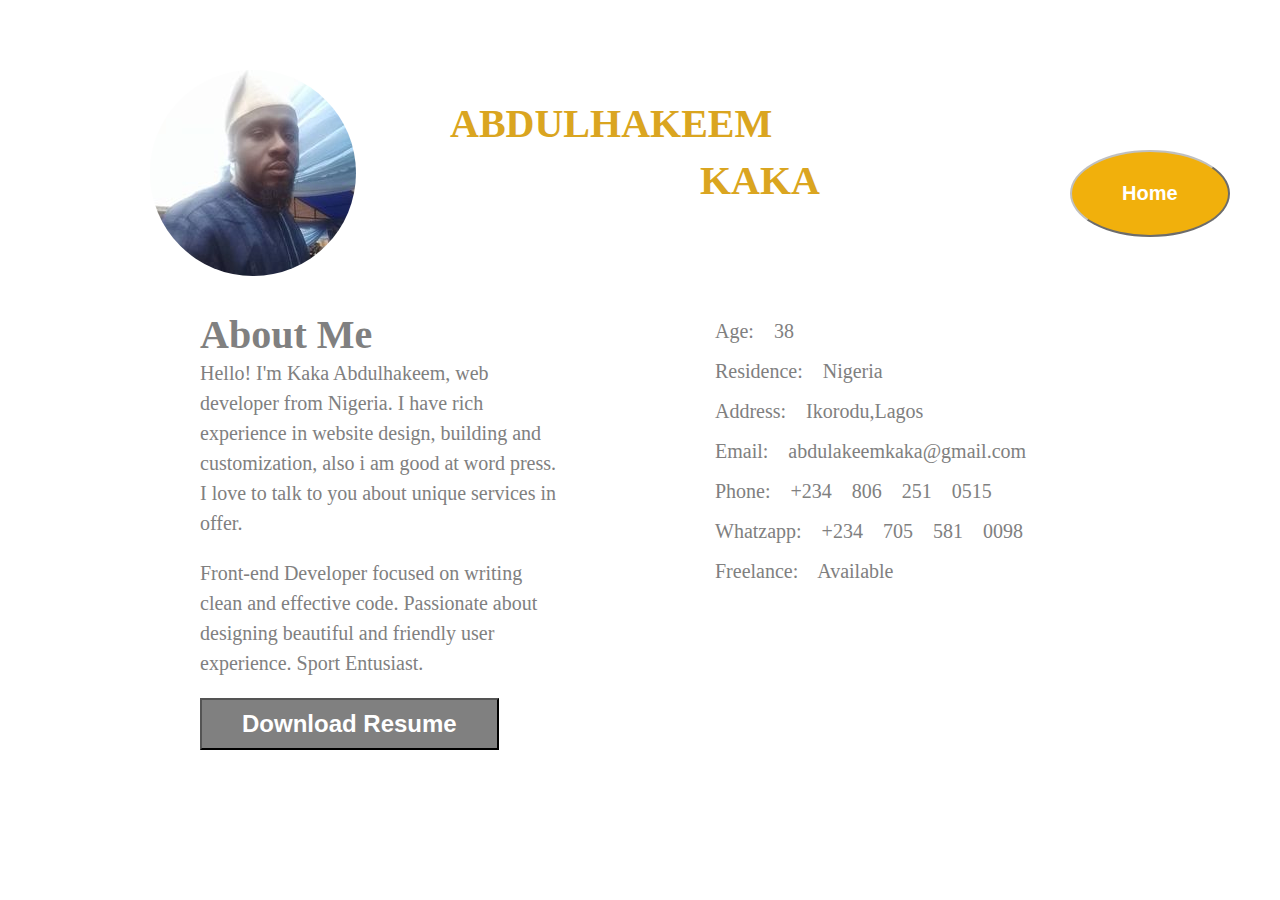
==== About.html @ de516d50 "about[D[D[D[[C[C[CAbout" ====
<!DOCTYPE html>
<html lang="en">
  <head>
    <meta charset="UTF-8" />
    <meta http-equiv="X-UA-Compatible" content="IE=edge" />
    <meta name="viewport" content="width=device-width, initial-scale=1.0" />
    <title>Document</title>
    <link rel="stylesheet" href="styles.css" />
  </head>
  <body>
    <div class="About">
      <div class="image">
        <img src="/images/profile-image4.jpg" alt="profile_image" />
      </div>
      <div class="name">
        <h1>ABDULHAKEEM</h1>
        <h2>KAKA</h2>
      </div>
      <div class="home">
        <a href="/index.html"><button>Home</button></a>
      </div>
    </div>
    <div class="main">
      <div id="left">
        <h1>About Me</h1>
        <p>
          Hello! I'm Kaka Abdulhakeem, web developer from Nigeria. I have rich
          experience in website design, building and customization, also i am
          good at word press. I love to talk to you about unique services in
          offer.
        </p>
        <p>
          Front-end Developer focused on writing clean and effective code.
          Passionate about designing beautiful and friendly user experience.
          Sport Entusiast.
        </p>
        <a href="/resume.html"><button>Download Resume</button></a>
      </div>
      <div id="right">
        <ul>
          <li>Age: 38</li>
          <li>Residence: Nigeria</li>
          <li>Address: Ikorodu,Lagos</li>
          <li>Email: abdulakeemkaka@gmail.com</li>
          <li>Phone: +234 806 251 0515</li>
          <li>Whatzapp: +234 705 581 0098</li>
          <li>Freelance: Available</li>
        </ul>
      </div>
    </div>
  </body>
</html>
---- styles.css ----
/*
@media screen and (min-width: 480px) {
}*/
/*
@media only screen and (max-width: 600px) {

}*/
/* Small devices (portrait tablets and large phones, 600px and up) 
@media only screen and (min-width: 600px) {

}*/

/* Medium devices (landscape tablets, 768px and up) 
@media only screen and (min-width: 768px) {
    ...
}*/

/* Large devices (laptops/desktops, 992px and up) 
@media only screen and (min-width: 992px) {
    ...
}*/

/* Extra large devices (large laptops and desktops, 1200px and up) 
@media only screen and (min-width: 1200px) {
    .resume {
        width: 200px;
        float: left;
    }*/
* {
    margin: 0;
    padding: 0;
    box-sizing: border-box;
}

.header {
    min-height: 100vh;
    width: 100%;
    background-image: linear-gradient(rgb(128, 128, 128, 0.5), rgb(128, 128, 128, 0.5)), url(images/banner.jpg);
    background-position: center;
    background-size: cover;
    position: relative;
}

nav {
    display: flex;
    padding: 1% 10%;
    justify-content: space-between;
    text-align: center;
}

nav img {
    width: 150px;
    position: fixed;
    top: 0;
    left: 0;
}

nav a h1 {
    position: absolute;
    text-decoration: none;
    line-height: 25px;
    font-family: 'Courier New', Courier, monospace;
    color: rgb(120, 119, 119);
    font-size: 2em;
    font-weight: bold;
}

.nav-bar {
    flex: 1;
    text-align: right;
    padding-top: 20px;
    line-height: 0;
}

.nav-bar ul li {
    list-style: none;
    display: inline-block;
    padding: 8px 12px;
    position: relative;
}

.nav-bar ul li a {
    text-decoration: none;
    color: white;
    font-size: 1.5em;
    font-weight: bold;
}

.nav-bar ul li::after {
    content: "";
    width: 0%;
    height: 3px;
    background-color: goldenrod;
    display: block;
    margin: auto;
}

.nav-bar ul li:hover::after {
    width: 100%;
    margin-top: 10px;
    transition: 0.5s;
    cursor: pointer;
}

.gallary {
    padding-top: 10px;
    padding-right: 50px;
    height: 220vh;
}

.gallary ul {
    display: inline;
}

.gallary li {
    list-style: none;
    float: right;
}

.gallary li img {
    padding: 10px;
    width: 310px;
    height: 310px;
}

.resource {
    padding-top: 20px;
    padding-left: 100px;
    height: 100vh;
}

.resource ul {
    text-decoration: none;
}

.resource li {
    list-style: none;
    display: inline-flex;
}

.resource a {
    font-size: 1.5em;
    padding: 10px;
    text-decoration: none;
}

.resource li img {
    padding: 10px;
    width: 300px;
    height: 300px;
    float: right;
}

.resource h2 {
    position: absolute;
    padding-top: 300px;
    padding-left: 80px;
    text-decoration: none;
    color: blue;
}

#slack {
    padding-left: 130px;
}

#about {
    position: absolute;
    width: 90%;
    color: rgb(56, 44, 44);
    top: 50%;
    left: 50%;
    transform: translate(-50%, -50%);
    text-align: center;
}

#about h3 {
    font-size: 62px;
    font-weight: bold;
    letter-spacing: 2px;
}

#about h4 {
    font-size: 2em;
    padding-bottom: 10px;
}

#about button {
    font-size: 1em;
    background-color: transparent;
    color: #fff;
    border: 1px solid #fff;
    margin-bottom: 25px;
    padding: 12px 34px;
}

#about button:hover {
    cursor: pointer;
    color: silver;
    background-color: #f44336;
    transition: 1s;
    border: 1px solid #f44336;
}

.dot {
    position: relative;
    height: 25px;
    width: 25px;
    margin-left: 10px;
    box-shadow: 10px;
    background-color: white;
    border: 1px solid;
    border-top-color: silver;
    border-bottom-color: black;
    border-right-color: silver;
    border-radius: 50%;
    display: inline-block;
}

nav .fa {
    display: none;
}

@media only screen and (max-width: 700px) {
    nav a h1 {
        text-align: center;
        left: 150px;
    }

    .nav-bar ul li {
        display: block;
    }

    .nav-bar {
        position: absolute;
        background: #f44336;
        height: 100vh;
        text-transform: initial;
        width: 200px;
        line-height: 20px;
        top: 0;
        right: -200px;
        text-align: left;
        z-index: 2;
        transition: 1s;
    }

    nav .fa {
        display: block;
        color: #fff;
        margin: 0;
        font-size: 22px;
        cursor: pointer;
    }

    nav .fa-bars {
        margin-left: 430px;
        margin-top: 20px;
    }

    nav .fa-times {
        margin-top: 0;
    }

    .nav-bar ul {
        padding: 20px;
    }

    .gallary {
        height: 780vh;
    }

    .resource {
        height: 220vh;
    }
}

.button {
    background-color: rgb(0, 0, 0);
    float: right;
    position: relative;
    width: 100%;
    color: burlywood;
    top: 50%;
    left: 50%;
    transform: translate(-50%, -50%);
}

#btn1 {
    padding: 10px 15px;
    background-color: rgb(55, 54, 54);
    font-size: 1.25em;
    color: white;
}

#btn2 {
    padding: 10px 15px;
    background-color: rgb(55, 54, 54);
    font-size: 1.25em;
    margin-right: 20px;
    color: white;
}

#welcome {
    position: relative;
    padding-bottom: 10px;
}

#welcome ul {
    display: inline-flex;
    margin-left: 50px;
    justify-content: space-evenly;
}

#welcome li {
    list-style: none;
}

#welcome ul img {
    border: solid;
    height: 200px;
    border-radius: 50%;
    margin-left: 40px;
    justify-items: auto;
    color: gray;
}

#welcome li h5 {
    padding-top: 10px;
    padding-left: 60px;
    font: 1.5em sans-serif;
    font-weight: bold;
    color: goldenrod;
}

#welcome li p {
    line-height: 1.25em;
    padding-bottom: 10px;
    width: 80%;
    text-indent: 30px;
    text-align-last: center;
}

#welcome li button {
    padding: 10px 50px;
    margin-left: 50px;
    font-weight: bold;
}

#welcome button:hover {
    cursor: pointer;
    color: goldenrod;
    background-color: grey;
}

@media only screen and (max-width: 700px) {
    #welcome {
        position: relative;
        padding-bottom: 10px;
    }

    #welcome ul {
        display: inline;
        height: 150vh;
    }

    #welcome ul li {
        list-style: none;
        text-align: center;
    }

    #welcome ul img {
        border: solid;
        height: 200px;
        border-radius: 50%;
        justify-items: auto;
        color: gray;
    }

    #welcome h5 {
        padding-top: 10px;
        padding-left: 20px;
        font: 1.25em sans-serif;
        font-weight: bold;
        color: goldenrod;
    }

    #welcome li p {
        line-height: 1.25em;
        padding-bottom: 10px;
        margin-left: 50px;
        width: 80%;
        text-indent: 30px;
        text-align-last: center;
    }

    #welcome li button {
        padding: 10px 50px;
        margin-bottom: 20px;
        font-weight: bold;
    }
}

.About {
    display: inline-flex;
}

.About h1 {
    padding-left: 300px;
    padding-top: 100px;
    padding-bottom: 10px;
    font-family: cursive;
    font-size: 2.5em;
    color: goldenrod;
}

.About h2 {
    padding-left: 550px;
    font-family: cursive;
    font-size: 2.5em;
    color: goldenrod;
}

.image {
    padding-left: 150px;
    padding-top: 70px;
}

.image img {
    position: absolute;
    border-radius: 50%;
}

.home {
    padding-top: 150px;
    padding-left: 250px;
}

.home button {
    padding: 30px 50px;
    border-radius: 50%;
    border-color: silver;
    font-size: 1.25em;
    font-weight: bold;
    background-color: rgb(241, 176, 12);
    color: white;
}

.home button:hover {
    cursor: pointer;
    color: gold;
    background-color: silver;
}

.main {
    display: inline-flex;
    padding-top: 70px;
    padding-left: 150px;
}

#left {
    width: 50%;
    padding-top: 2opx;
    padding-left: 50px;
    padding-right: 50px;
}

#left h1 {
    font-size: 2.5em;
    color: grey;
}

#left p {
    font-size: 1.25em;
    line-height: 1.5em;
    padding-bottom: 20px;
    padding-right: 100px;
    color: gray;
}

#left button {
    padding: 10px 40px;
    font-size: 1.5em;
    font-weight: bold;
    color: white;
    background-color: gray;
}

#left button:hover {
    cursor: pointer;
    color: silver;
    background-color: rgb(245, 177, 7);
}

#right ul {
    font-size: 1.25em;
    line-height: 2em;
    color: gray;
}

#right li {
    word-spacing: 15px;
    list-style: none;
}

@media only screen and (max-width: 700px) {
    .About {
        display: inline-flex;
    }

    .About h1 {
        padding-left: 10px;
        padding-top: 270px;
    }

    .About h2 {
        padding-left: 250px;
    }

    .image {
        padding-left: 50px;
    }

    .home {
        padding-left: 0px;
    }

    .home button {
        padding: 15px 25px;
    }

    .main {
        display: inline;
    }

    #left {
        width: 100%;
        padding-right: 0px;
    }

    #left p {
        padding-right: 20px;
    }

    #right ul {
        padding-left: 50px;
    }
}

.resume {
    background-color: rgb(217, 213, 213);
    height: 1560px;
    min-height: 100vh;
    width: 100%;
    background-image: linear-gradient(rgb(128, 128, 128, 0.2), rgb(128, 128, 128, 0.2)),
        url(images/download.jpg);
    background-position: center;
    background-size: cover;
    position: relative;
}

.resume h1 {
    font-size: 2em;
    text-align: center;
    font-weight: bold;
    padding-top: 20px;
    padding-bottom: 20px;
    color: rgb(4, 4, 99);
}

.profile h2 {
    color: black;
    opacity: .7;
}

.main-span {
    position: relative;
    display: inline-flex;
    padding-left: 50px;
}

.main-span ul {
    position: relative;
    padding-top: 10px;
}

.main-span li {
    list-style: none;
    line-height: 2em;
}

.main-span li p {
    width: 85%;
}

#left-span {
    position: relative;
    width: 100%;
}

.vl {
    border-left: 6px solid green;
    height: 480px;
    position: absolute;
    margin-top: 70px;
    left: 5px;
    margin-left: 5px;
    top: 0;
}

.vl-new1 {
    border-left: 1px solid green;
    height: 140px;
    position: absolute;
    margin-left: -1;
    margin-top: 18px;
    top: 0;
}

.vl-new4 {
    border-left: 1px solid green;
    height: 140px;
    position: absolute;
    margin-top: 18px;
    left: 600px;
    top: 0;
}

.vl-new2 {
    border-left: 1px solid green;
    height: 170px;
    position: absolute;
    margin-top: 20px;
    margin-left: -1px;
    top: 0;
}

.vl-new5 {
    border-left: 1px solid green;
    height: 170px;
    position: absolute;
    margin-top: 20px;
    left: 600px;
    top: 0;
}

.vl-new3 {
    border-left: 1px solid green;
    height: 110px;
    position: absolute;
    margin-top: 20px;
    margin-left: -1px;
    top: 0;
}

.vl-new6 {
    border-left: 1px solid green;
    height: 110px;
    position: absolute;
    margin-top: 20px;
    left: 600px;
    top: 0;
}

.circle {
    position: absolute;
    height: 15px;
    width: 15px;
    margin-top: 134px;
    left: 5px;
    justify-content: left;
    background-color: white;
    opacity: .7;
    border-radius: 50%;
}

.circle-new1 {
    position: absolute;
    height: 15px;
    width: 15px;
    margin-top: 294px;
    left: 5px;
    justify-content: left;
    background-color: white;
    opacity: .7;
    border-radius: 50%;
}

.circle-new2 {
    position: absolute;
    height: 15px;
    width: 15px;
    margin-top: 484px;
    left: 5px;
    justify-content: left;
    background-color: white;
    opacity: .7;
    border-radius: 50%;
}

.hr {
    position: absolute;
    border-top: 2px solid green;
    margin-top: 140px;
    left: 20px;
    width: 30px;
}

.hr-new14 {
    position: absolute;
    border-top: 2px solid green;
    margin-top: 300px;
    left: 20px;
    width: 30px;
}

.hr-new15 {
    position: absolute;
    border-top: 2px solid green;
    margin-top: 490px;
    left: 20px;
    width: 30px;
}

.hr-new1 {
    position: absolute;
    border-top: 1px solid green;
    margin-top: 8px;
    width: 600px;
}

.hr-new2 {
    position: absolute;
    border-top: 1px solid green;
    margin-top: 180px;
    width: 600px;
}

.hr-new3 {
    position: absolute;
    border-bottom: 1px solid green;
    margin-top: 148px;
    width: 600px;
}

.hr-new4 {
    position: absolute;
    border-bottom: 1px solid green;
    margin-top: 120px;
    width: 600px;
}

#right-span {
    position: relative;
    padding-left: 8px;
    margin-left: 50px;
    width: 100%;
}

.vl-new7 {
    border-left: 6px solid green;
    height: 700px;
    position: absolute;
    margin-top: 70px;
    left: 5px;
    margin-left: 680px;
    top: 0;
}

.vl-new8 {
    border-left: 1px solid green;
    height: 180px;
    position: absolute;
    margin-top: 20px;
    margin-left: -2px;
    top: 0;
}

.vl-new9 {
    border-left: 1px solid green;
    height: 180px;
    position: absolute;
    margin-top: 20px;
    left: 600px;
    top: 0;
}

.vl-new11 {
    border-left: 1px solid green;
    height: 110px;
    position: absolute;
    margin-top: 20px;
    margin-left: -2px;
    top: 0;
}

.vl-new10 {
    border-left: 1px solid green;
    height: 110px;
    position: absolute;
    margin-top: 20px;
    left: 600px;
    top: 0;
}

.vl-new13 {
    border-left: 1px solid green;
    height: 165px;
    position: absolute;
    margin-top: 20px;
    margin-left: -2px;
    top: 0;
}

.vl-new12 {
    border-left: 1px solid green;
    height: 165px;
    position: absolute;
    margin-top: 20px;
    left: 600px;
    top: 0;
}

.vl-new14 {
    border-left: 1px solid green;
    height: 165px;
    position: absolute;
    margin-top: 20px;
    left: 600px;
    top: 0;
}

.vl-new15 {
    border-left: 1px solid green;
    height: 165px;
    position: absolute;
    margin-top: 20px;
    margin-left: -2px;
    top: 0;
}

.circle-new3 {
    position: absolute;
    height: 15px;
    width: 15px;
    margin-top: 173px;
    left: -38px;
    justify-content: left;
    background-color: gray;
    opacity: .7;
    border-radius: 50%;
}

.circle-new4 {
    position: absolute;
    height: 15px;
    width: 15px;
    margin-top: 335px;
    left: -38px;
    justify-content: left;
    background-color: gray;
    opacity: .7;
    border-radius: 50%;
}

.circle-new5 {
    position: absolute;
    height: 15px;
    width: 15px;
    margin-top: 465px;
    left: -38px;
    justify-content: left;
    background-color: gray;
    opacity: .7;
    border-radius: 50%;
}

.circle-new6 {
    position: absolute;
    height: 15px;
    width: 15px;
    margin-top: 655px;
    left: -38px;
    justify-content: left;
    background-color: gray;
    opacity: .7;
    border-radius: 50%;
}

.hr-new5 {
    position: absolute;
    border-top: 2px solid green;
    margin-top: 180px;
    margin-left: -34px;
    width: 30px;
    left: 10px;
}

.hr-new6 {
    position: absolute;
    border-top: 1px solid green;
    margin-top: 10px;
    width: 600px;
}

.hr-new7 {
    position: absolute;
    border-top: 1px solid green;
    margin-top: 190px;
    width: 600px;
}

.hr-new8 {
    position: absolute;
    margin-top: 10px;
    border-top: 1px solid green;
    width: 600px;
}

.hr-new9 {
    position: absolute;
    border-top: 1px solid green;
    margin-top: 120px;
    width: 600px;
}

.hr-new10 {
    position: absolute;
    border-top: 1px solid green;
    margin-top: 10px;
    width: 600px;
}

.hr-new11 {
    position: absolute;
    border-top: 1px solid green;
    margin-top: 175px;
    width: 600px;
}

.hr-new13 {
    position: absolute;
    border-bottom: 1px solid green;
    margin-top: 175px;
    width: 600px;
}

.hr-new12 {
    position: absolute;
    border-bottom: 1px solid green;
    margin-top: 10px;
    width: 600px;
}

.hr-new16 {
    position: absolute;
    border-top: 2px solid green;
    margin-top: 343px;
    margin-left: -34px;
    width: 30px;
    left: 10px;
}

.hr-new17 {
    position: absolute;
    border-top: 2px solid green;
    margin-top: 472px;
    margin-left: -34px;
    width: 30px;
    left: 10px;
}

.hr-new18 {
    position: absolute;
    border-top: 2px solid green;
    margin-top: 662px;
    margin-left: -34px;
    width: 30px;
    left: 10px;
}

.skills {
    padding-top: 20px;
    position: relative;
    width: 95%;
}

.general {
    padding-top: 20px;
    width: 90%;
    position: relative;
}

#download {
    position: relative;
    left: 200px;
    margin-top: -80px;
    padding-bottom: 35px;
}

#download button {
    padding: 10px 30px;
    font-size: 1.5em;
    font-weight: bold;
    color: white;
    background-color: #009688;
}

#download button:hover {
    cursor: pointer;
    color: goldenrod;
    background-color: gray;
}

@media only screen and (max-width: 700px) {
    .resume {
        background-color: rgb(169, 168, 168);
        height: 2670px;
    }

    .main-span {
        position: relative;
        display: inline;
        margin-left: -20px;
    }

    .hr-new9 {
        margin-top: 120px;
    }

    .hr-new2 {
        margin-top: 205px;
    }

    .hr-new4 {
        margin-top: 145px;
    }

    .hr-new11 {
        margin-top: 205px;
    }

    .hr-new13 {
        margin-top: 205px;
    }

    .circle-new3 {
        margin-left: -30px;
    }

    .circle-new4 {
        margin-left: -30px;
    }

    .circle-new5 {
        margin-left: -30px;
    }

    .circle-new6 {
        margin-left: -30px;
    }

    .hr-new15 {
        margin-top: 520px;
    }

    .hr-new18 {
        margin-top: 692px;
    }

    .skills {
        padding-top: 10px;
        position: relative;
        width: 95%;
    }

    .general {
        padding-top: 20px;
        width: 90%;
        position: relative;
    }

    #download {
        position: relative;
        left: 200px;
        margin-top: 0px;
        padding-bottom: 35px;
    }

    #download button {
        padding: 10px 30px;
        font-size: 1.5em;
        font-weight: bold;
        color: white;
        background-color: #009688;
    }
}

.project {
    display: grid;
    background-color: goldenrod;
}

.project h1 {
    text-align: center;
    padding-top: 20px;
    font-size: 2.5em;
    color: rgb(7, 7, 87);
}

.project ul h2 {
    color: blue;
    font-size: 1.5em;
}

.project a {
    text-decoration: none;
}

.project a:hover {
    cursor: pointer;
    color: rgb(3, 3, 66);
    text-decoration: underline;
}

.project li {
    list-style: none;
    text-decoration: none;
    float: right;
    padding: 40px;
}

#google {
    padding-top: 45px;
}

.project ul img {
    border-radius: 50%;
}

.services {
    min-height: 80vh;
    width: 100%;
    background-image: linear-gradient(rgb(128, 128, 128, 0.1), rgb(128, 128, 128, 0.1));
    background-position: center;
    background-size: cover;
    position: relative;
}

.services h1 {
    text-align: center;
    color: grey;
    font-size: 2em;
    font-weight: bold;
}

.services ul {
    display: inline-flex;
    padding-left: 100px;
    padding-right: 70px;
}

.services li {
    list-style: none;
    justify-content: space-evenly;
}

.services ul img {
    border: solid;
    height: 200px;
    border-radius: 50%;
    color: gray;
}

.services li h5 {
    padding-left: 30px;
    font: 1.5em sans-serif;
    font-weight: bold;
    color: goldenrod;
}

.services p {
    line-height: 1.5em;
    padding-bottom: 10px;
    width: 100%;
}

#manage {
    width: 80%;
}

.manage {
    margin-left: 170px;
}

@media only screen and (max-width: 700px) {
    .services ul {
        display: inline;
        padding-left: 20px;
    }

    .resource img {
        margin-left: 70px;
    }

    .resource h2 {
        margin-left: 60px;
    }
}

.footer {
    min-height: 100vh;
    width: 100%;
    background-image: linear-gradient(rgb(128, 128, 128, 0.2), rgb(128, 128, 128, 0.2)),
        url(images/download2.jpg);
    background-position: center;
    background-size: cover;
    position: relative;
}

.testimonials {
    display: flex;
    width: 100%;
    padding-top: 30px;
    padding-bottom: 40px;
    padding-left: 70px;
}

#testimonies {
    text-align: center;
    font-size: 2em;
    font-weight: bolder;
    color: rgb(4, 4, 92);
    opacity: .8;
    position: relative;
}

.testimonials img {
    border-radius: 50%;
}

#decade {
    position: relative;
    margin-left: 30px;
    margin-top: 35px;
    padding-left: 10px;
    padding-top: 110px;
    width: 29%;
    height: 270px;
    list-style: none;
    background-color: rgb(240, 248, 248);
}

.image1 {
    padding-left: 10%;
    position: absolute;
    border-radius: 50%;
    z-index: 1;
}

#decade li {
    padding-bottom: 0px;
    list-style: none;
}

#decade h4 {
    padding-top: 10px;
    padding-left: 100px;
    padding-bottom: 15px;
    font-size: 1.25em;
    line-height: 0;
    font-style: "sans-serif";
}

#decade h5 {
    padding-left: 110px;
    padding-bottom: 15px;
    font-size: 1em;
    line-height: 0;
}

#decade p {
    width: 100%;
    font: 1em sans-serif;
    line-height: 1.5em;
    padding-left: px;
    padding-bottom: 10px;
    text-indent: 20px;
    text-align-last: center;
}

#bursaries {
    position: relative;
    margin-left: 10px;
    margin-top: 35px;
    padding-left: 10px;
    padding-top: 110px;
    width: 29%;
    height: 270px;
    list-style: none;
    background-color: rgb(240, 248, 248);
}

.image2 {
    padding-left: 38.5%;
    padding-bottom: 10px;
    position: absolute;
    z-index: 1;
}

#bursaries li {
    padding-bottom: 0px;
    list-style: none;
}

#bursaries h4 {
    padding-top: 10px;
    padding-left: 100px;
    padding-bottom: 15px;
    font-size: 1.25em;
    line-height: 0;
    font-style: "sans-serif";
}

#bursaries h5 {
    padding-left: 115px;
    padding-bottom: 15px;
    font-size: 1em;
    line-height: 0;
}

#bursaries p {
    width: 100%;
    font: 1em sans-serif;
    padding-left: 15px;
    line-height: 1.5em;
}

#scholars {
    position: relative;
    margin-left: 10px;
    margin-top: 35px;
    padding-left: 10px;
    padding-top: 110px;
    width: 29%;
    height: 270px;
    list-style: none;
    background-color: rgb(240, 248, 248);
}

.image3 {
    padding-left: 67.5%;
    padding-bottom: 10px;
    position: absolute;
    z-index: 1;
}

#scholars li {
    padding-bottom: 0px;
    list-style: none;
}

#scholars h4 {
    padding-top: 10px;
    padding-left: 100px;
    padding-bottom: 15px;
    font-size: 1.25em;
    line-height: 0;
    font-style: "sans-serif";
}

#scholars h5 {
    padding-left: 140px;
    padding-bottom: 15px;
    font-size: 1em;
    line-height: 0;
}

#scholars p {
    width: 100%;
    padding-left: 7px;
    padding-right: 13px;
    font: 1em sans-serif;
    line-height: 1.5em;
    text-align-last: center;
}

.copy {
    display: flex;
    font-size: 1em;
    background-color: gray;
}

#h6 {
    padding-top: 2px;
    padding-left: 620px;
}

@media only screen and (max-width: 700px) {
    .testimonials {
        display: inline-block;
        width: 100%;
        height: 180vh;
        padding-top: 30px;
        padding-bottom: 20px;
    }

    #decade {
        margin-left: 10px;
        margin-bottom: 100px;
        padding-left: 10px;
        padding-right: 6px;
        width: 80%;
    }

    .image1 {
        padding-left: 23%;
    }

    #decade h4 {
        padding-left: 120px;
        padding-bottom: 15px;
    }

    #decade h5 {
        padding-left: 130px;
        padding-bottom: 10px;
    }

    #decade p {
        padding-bottom: 10px;
        text-indent: 0;
    }

    #bursaries {
        margin-left: 10px;
        margin-bottom: 100px;
        padding-left: 10px;
        padding-right: 6px;
        width: 80%;
    }

    .image2 {
        margin-top: -40px;
        padding-left: 23%;
    }

    #bursaries h4 {
        padding-left: 120px;
        padding-bottom: 15px;
    }

    #bursaries h5 {
        padding-left: 130px;
        padding-bottom: 10px;
    }

    #bursaries p {
        padding-bottom: 10px;
        text-indent: 0;
    }

    #scholars {
        margin-left: 10px;
        margin-bottom: 100px;
        padding-left: 10px;
        padding-right: 6px;
        width: 80%;
    }

    .image3 {
        margin-top: -40px;
        padding-left: 23%;
    }

    #scholars h4 {
        padding-left: 120px;
        padding-bottom: 15px;
    }

    #scholars h5 {
        padding-left: 130px;
        padding-bottom: 10px;
    }

    #scholars p {
        padding-bottom: 10px;
        text-indent: 0;
    }

    .copy {
        display: inline;
        line-height: 0.5em;
        width: 100%;
        background-color: grey;
    }

    #h5 {
        font-size: 12px;
    }

    #h6 {
        padding-left: 0;
        font-size: 1em;
    }
}
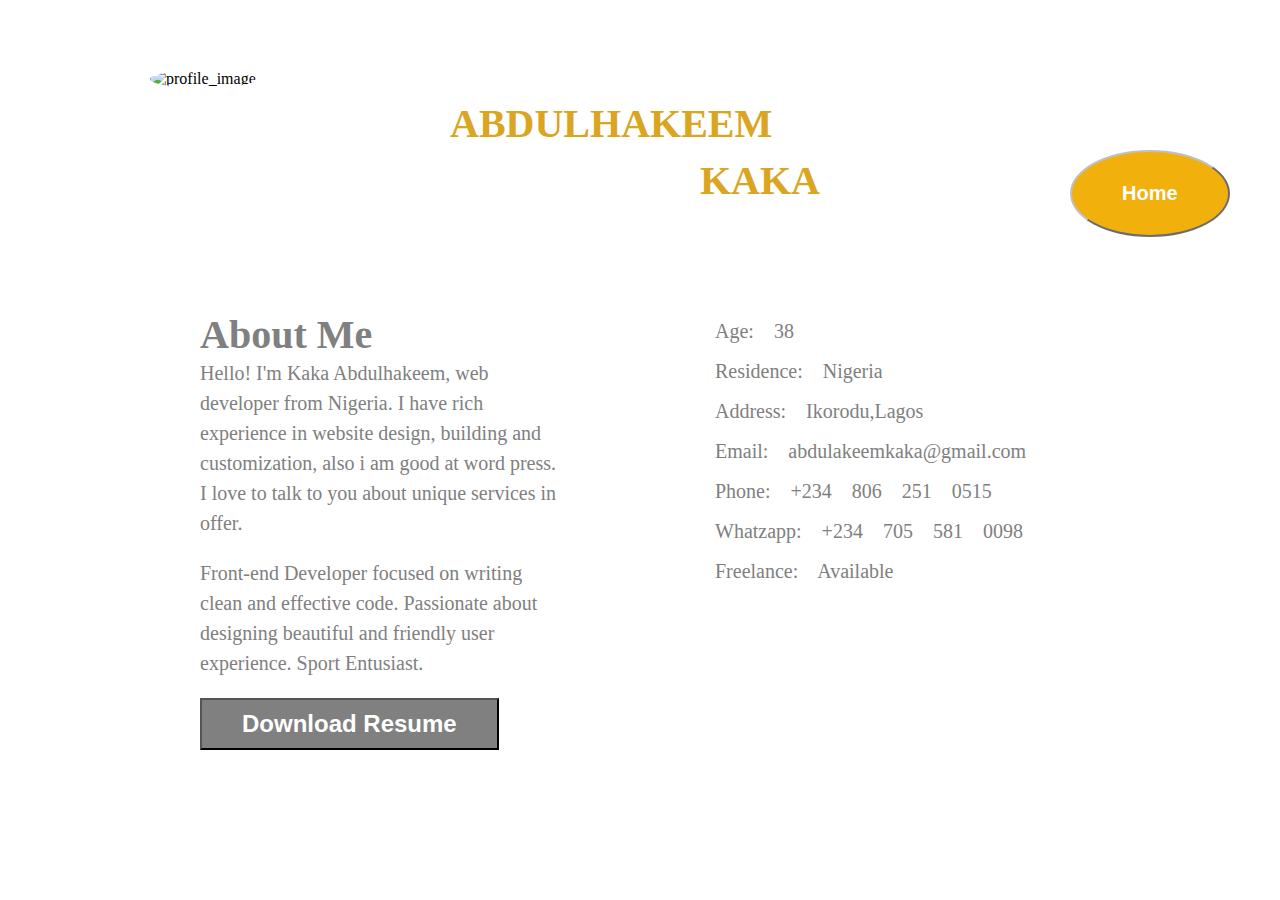
==== commit d3bf0a58: "Update About.html" ====
--- a/About.html
+++ b/About.html
@@ -10,14 +10,14 @@
   <body>
     <div class="About">
       <div class="image">
-        <img src="/images/profile-image4.jpg" alt="profile_image" />
+        <img src="/ABkayus-Portfolio-page/images/profile-image4.jpg" alt="profile_image" />
       </div>
       <div class="name">
         <h1>ABDULHAKEEM</h1>
         <h2>KAKA</h2>
       </div>
       <div class="home">
-        <a href="/index.html"><button>Home</button></a>
+        <a href="https://abkayus.github.io/ABkayus-Portfolio-page/#"><button>Home</button></a>
       </div>
     </div>
     <div class="main">
--- a/styles.css
+++ b/styles.css
@@ -762,7 +762,7 @@
     position: absolute;
     margin-top: 70px;
     left: 5px;
-    margin-left: 680px;
+    margin-left: 685px;
     top: 0;
 }
 
